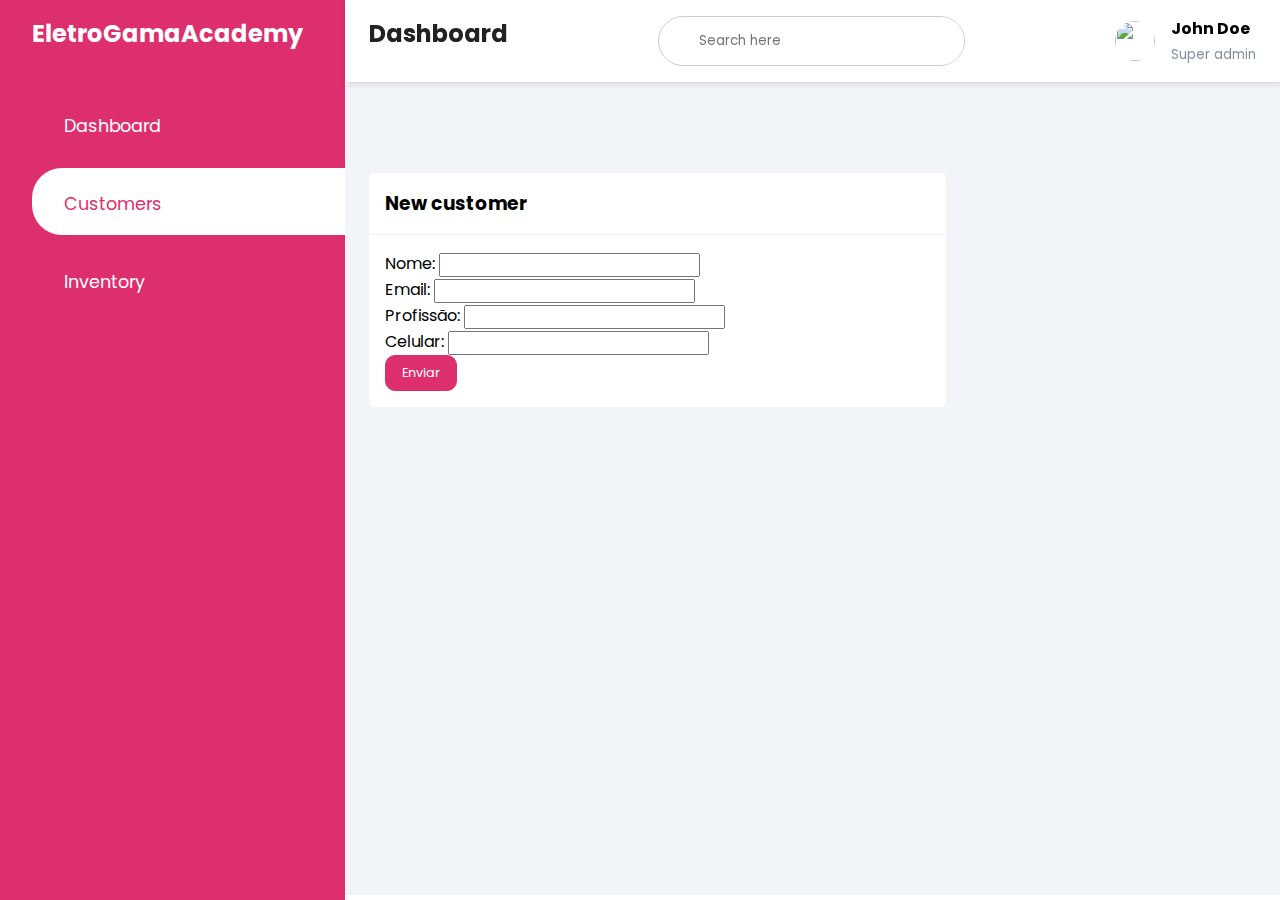
==== customer.html @ 8cc9a2c3 "first commit" ====
<!DOCTYPE html>
<html lang="pt-br">
  <head>
    <meta charset="UTF-8" />
    <meta
      name="viewport"
      content="width=device-width,initial-scale=1,maximum-scale=1"
    />
    <title>Clientes | EletroGamaAcademy</title>

    <link
      rel="stylesheet"
      href="https://maxst.icons8.com/vue-static/landings/line-awesome/line-awesome/1.3.0/css/line-awesome.min.css"
    />
    <link rel="stylesheet" href="./css/style.css" />
  </head>
  <body>
    <!----------------------------------------------------------------------------- Sidebar -->
    <input type="checkbox" id="nav-toggle" />
    <div class="sidebar">
      <div class="sidebar-brand">
        <h2>
          <span>EletroGamaAcademy</span>
        </h2>
      </div>
      <div class="sidebar-menu">
        <ul>
          <li>
            <a href="./index.html"
              ><span class="las la-igloo"></span><span>Dashboard</span></a
            >
          </li>
          <li>
            <a href="./customer.html" class="active"
              ><span class="las la-users"></span><span>Customers</span></a
            >
          </li>
          <li>
            <a href="./inventory.html"
              ><span class="las la-receipt"></span><span>Inventory</span></a
            >
          </li>
        </ul>
      </div>
    </div>
    <!----------------------------------------------------------------------------- Nav -->
    <div class="main-content">
      <header>
        <h2>
          <label for="nav-toggle"> <apan class="las la-bars"></apan> </label
          >Dashboard
        </h2>
        <div class="search-wrapper">
          <span class="las la-search"></span
          ><input type="search" placeholder="Search here" />
        </div>
        <div class="user-wrapper">
          <img src="" width="40px" height="40px" alt="" />
          <div>
            <h4>John Doe</h4>
            <small>Super admin</small>
          </div>
        </div>
      </header>
      <!----------------------------------------------------------------------------- Main -->
      <main>
        <div class="recent-grid">
          <div class="customers">
            <div class="card">
              <div class="card-header">
                <h3>New customer</h3>
              </div>
              <div class="card-body">
                <form action="" method="POST" id="form-customer">
                  <div class="form-group">
                    <label for="name">Nome:</label>
                    <input type="text" name="name" id="name" />
                  </div>
                  <div class="form-group">
                    <label for="email">Email:</label>
                    <input type="email" name="email" id="email" />
                  </div>
                  <div class="form-group">
                    <label for="carrer">Profissão:</label>
                    <input type="text" name="carrer" id="carrer" />
                  </div>
                  <div class="form-group">
                    <label for="mobile">Celular:</label>
                    <input type="number" name="mobile" id="mobile" />
                  </div>
                  <input type="submit" class="btn" value="Enviar" />
                </form>
              </div>
            </div>
          </div>
        </div>
      </main>
    </div>
  </body>
  <script src="./js/customers.js"></script>
</html>
---- css/style.css ----
@import url('https://fonts.googleapis.com/css2?family=Poppins:wght@300;400;500;600&display=swap');

:root {
  --main-color: #dd2f6e;
  --color-dark: #1d2231;
  --text-grey: #8390a2;
}

* {
  padding: 0;
  margin: 0;
  box-sizing: border-box;
  list-style-type: none;
  text-decoration: none;
  font-family: 'Poppins', sans-serif;
}

.btn {
  background: var(--main-color);
  border-radius: 10px;
  color: #fff;
  font-size: 0.8rem;
  padding: 0.5rem 1rem;
  border: 1px solid var(--main-color);
}

.sidebar {
  width: 345px;
  position: fixed;
  left: 0;
  top: 0;
  height: 100%;
  background: var(--main-color);
  z-index: 100;
  transition: width 300ms;
}

.sidebar-brand {
  height: 90px;
  padding: 1rem 0rem 1rem 2rem;
  color: #fff;
}

.sidebar-brand span {
  display: inline-block;
  padding-right: 1rem;
}

.sidebar-menu {
  margin-top: 1rem;
}

.sidebar-menu li {
  width: 100%;
  margin-bottom: 1.7rem;
  padding-left: 2rem;
}

.sidebar-menu a {
  padding-left: 1rem;
  display: block;
  color: #fff;
  font-size: 1.1rem;
}

.sidebar-menu a.active {
  background: #fff;
  padding-top: 1rem;
  padding-bottom: 1rem;
  color: var(--main-color);
  border-radius: 30px 0px 0px 30px;
}

.sidebar-menu a span:first-child {
  font-size: 1.5rem;
  padding-right: 1rem;
}

#nav-toggle:checked + .sidebar {
  width: 70px;
}

#nav-toggle:checked + .sidebar .sidebar-brand,
#nav-toggle:checked + .sidebar li {
  padding-left: 1rem;
  text-align: center;
}

#nav-toggle:checked + .sidebar li a {
  padding-left: 0rem;
}

#nav-toggle:checked + .sidebar .sidebar-brand h2 span:last-child,
#nav-toggle:checked + .sidebar li a span:last-child {
  display: none;
}

#nav-toggle:checked ~ .main-content {
  margin-left: 70px;
}

#nav-toggle:checked ~ .main-content header {
  width: calc(100% - 70px);
  left: 70px;
}

.main-content {
  transition: margin-left 300ms;
  margin-left: 345px;
}

header {
  background: #fff;
  display: flex;
  justify-content: space-between;
  padding: 1rem 1.5rem;
  box-shadow: 2px 2px 5px rgba(0, 0, 0, 0.2);
  position: fixed;
  left: 345px;
  width: calc(100% - 345px);
  top: 0;
  z-index: 100;
  transition: left 300ms;
}

#nav-toggle {
  display: none;
}

header h2 {
  color: #222;
}

header label span {
  font-size: 1.7rem;
  padding-right: 1rem;
}

.search-wrapper {
  border: 1px solid #ccc;
  border-radius: 30px;
  height: 50px;
  display: flex;
  align-items: center;
  overflow-x: hidden;
}

.search-wrapper span {
  display: inline-block;
  padding: 0rem 1rem;
  font-size: 1.5rem;
}

.search-wrapper input {
  height: 100%;
  padding: 0.5rem;
  border: none;
  outline: none;
}

.user-wrapper {
  display: flex;
  align-items: center;
}

.user-wrapper img {
  border-radius: 50%;
  margin-right: 1rem;
}

.user-wrapper small {
  display: inline-block;
  color: var(--text-grey);
}

main {
  margin-top: 85px;
  padding: 2rem 1.5rem;
  background: #f1f5f9;
  min-height: calc(100vh - 90px);
}

.cards {
  display: grid;
  grid-template-columns: repeat(4, 1fr);
  grid-gap: 2rem;
  margin-top: 1rem;
}

.card-single {
  display: flex;
  justify-content: space-between;
  background: #fff;
  padding: 2rem;
  border-radius: 2px;
}

.card-single div:last-child span {
  font-size: 3rem;
  color: var(--main-color);
}

.card-single div:first-child span {
  color: var(--text-grey);
}

.card-single:last-child {
  background: var(--main-color);
}

.card-single:last-child h1,
.card-single:last-child div:last-child span,
.card-single:last-child div:first-child span {
  color: #fff;
}

.recent-grid {
  margin-top: 3.5rem;
  display: grid;
  grid-gap: 2rem;
  grid-template-columns: 65% auto;
}

.card {
  background: #fff;
  border-radius: 5px;
}

.card-header,
.card-body {
  padding: 1rem;
}

.card-header {
  display: flex;
  justify-content: space-between;
  align-items: center;
  border-bottom: 1px solid #f0f0f0;
}

.card-header button {
  background: var(--main-color);
  border-radius: 10px;
  color: #fff;
  font-size: 0.8rem;
  padding: 0.5rem 1rem;
  border: 1px solid var(--main-color);
}

table {
  border-collapse: collapse;
}

thead tr {
  border-top: 1px solid #f0f0f0;
  border-bottom: 2px solid #f0f0f0;
}

thead td {
  font-weight: 700;
}

td {
  padding: 0.5rem 1rem;
  font-size: 0.9rem;
  color: #222;
}

td .status {
  display: inline-block;
  height: 10px;
  width: 10px;
  border-radius: 50%;
  margin-right: 1rem;
}

tr td:last-child {
  display: flex;
  align-items: center;
}

.status.purple {
  background: rebeccapurple;
}

.status.pink {
  background: deeppink;
}

.status.orange {
  background: orangered;
}

.table-responsive {
  width: 100%;
  overflow-x: auto;
}

.customer {
  display: flex;
  justify-content: space-between;
  align-items: center;
  padding: 0.5rem 0.7rem;
}

.info {
  display: flex;
  align-items: center;
}

.info img {
  border-radius: 50%;
  margin-right: 1rem;
}

.info h4 {
  font-size: 0.8rem;
  font-weight: 700;
  color: #222;
}

.info small {
  font-weight: 600;
  color: var(--text-grey);
}

.contact span {
  font-size: 1.2rem;
  display: inline-block;
  margin-top: 0.5rem;
  color: var(--main-color);
}

@media only screen and (max-width: 1200px) {
  .sidebar {
    width: 70px;
  }

  .sidebar .sidebar-brand,
  .sidebar li {
    padding-left: 1rem;
    text-align: center;
  }

  .sidebar li a {
    padding-left: 0rem;
  }

  .sidebar .sidebar-brand h2 span:last-child,
  .sidebar li a span:last-child {
    display: none;
  }

  .main-content {
    margin-left: 70px;
  }

  .main-content header {
    width: calc(100% - 70px);
    left: 70px;
  }

  .sidebar:hover {
    width: 345px;
    z-index: 200;
  }

  .sidebar:hover .sidebar-brand,
  .sidebar:hover li {
    padding-left: 2rem;
    text-align: left;
  }

  .sidebar:hover li a {
    padding-left: 1rem;
  }

  .sidebar:hover .sidebar-brand h2 span:last-child,
  .sidebar:hover li a span:last-child {
    display: inline;
  }
}

@media only screen and (max-width: 960px) {
  .cards {
    grid-template-columns: repeat(3, 1fr);
  }
  .recent-grid {
    grid-template-columns: 60% 40%;
  }
}

@media only screen and (max-width: 768px) {
  .cards {
    grid-template-columns: repeat(2, 1fr);
  }

  .recent-grid {
    grid-template-columns: 100%;
  }

  .search-wrapper {
    display: none;
  }

  .sidebar {
    left: -100% !important;
  }

  header h2 {
    display: flex;
    align-items: center;
  }

  header h2 label {
    display: inline-block;
    text-align: center;
    background: var(--main-color);
    padding-right: 0rem;
    margin-right: 1rem;
    height: 40px;
    width: 40px;
    border-radius: 50%;
    color: #fff;
    display: flex;
    justify-content: center;
    align-items: center;
  }

  header h2 {
    font-size: 1.1rem;
  }

  .main-content {
    width: 100%;
    margin-left: 0rem;
  }

  header {
    width: 100% !important;
    left: 0 !important;
  }

  #nav-toggle:checked + .sidebar {
    left: 0 !important;
    z-index: 100;
    width: 345px;
  }

  #nav-toggle:checked + .sidebar .sidebar-brand,
  #nav-toggle:checked + .sidebar li {
    padding-left: 2rem;
    text-align: left;
  }

  #nav-toggle:checked + .sidebar li a {
    padding-left: 1rem;
  }

  #nav-toggle:checked + .sidebar .sidebar-brand h2 span:last-child,
  #nav-toggle:checked + .sidebar li a span:last-child {
    display: inline;
  }

  #nav-toggle:checked ~ .main-content {
    margin-left: 0rem;
  }
}

@media only screen and (max-width: 560px) {
  .cards {
    grid-template-columns: 100%;
  }
}
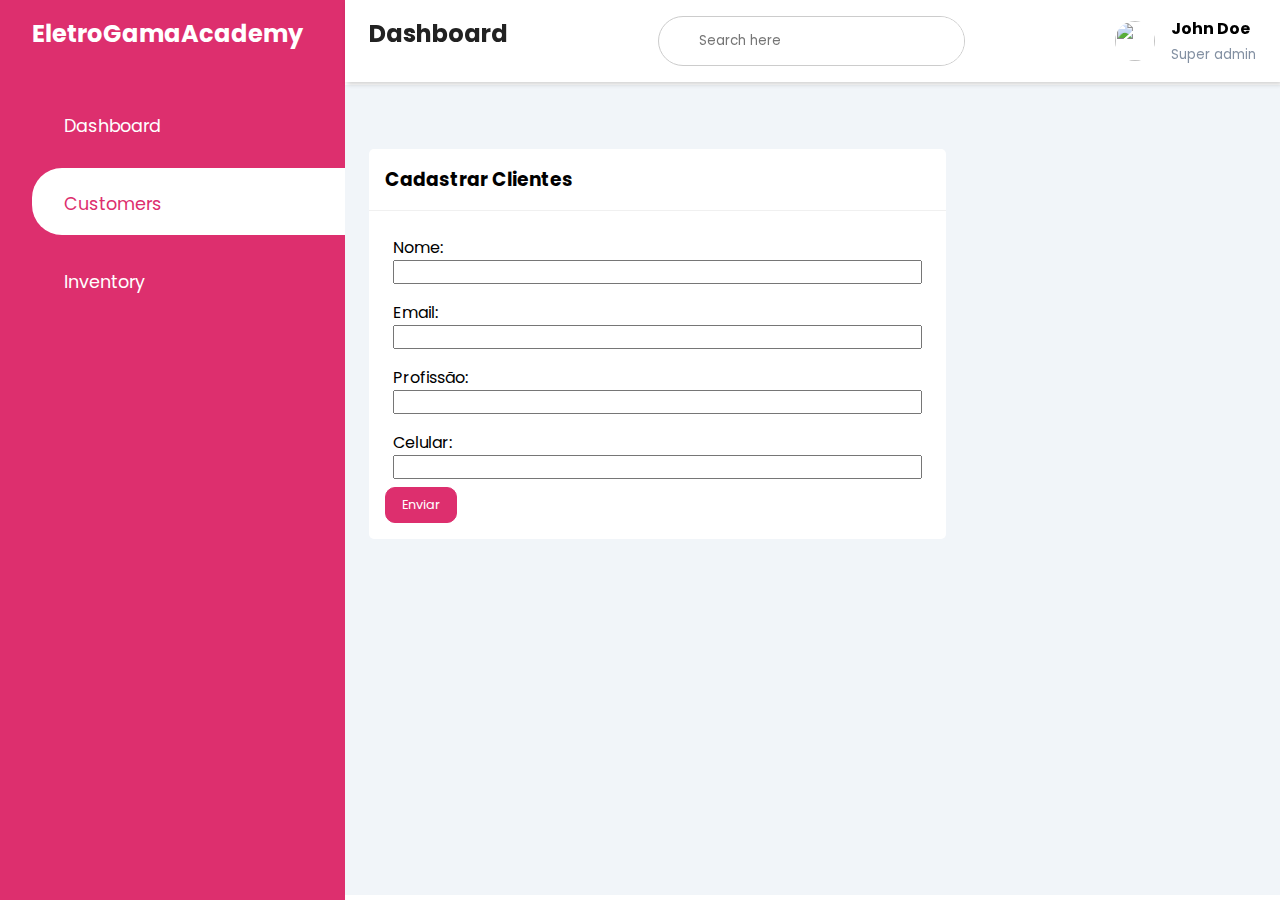
==== commit af2f0943: "get products" ====
--- a/customer.html
+++ b/customer.html
@@ -68,25 +68,25 @@
           <div class="customers">
             <div class="card">
               <div class="card-header">
-                <h3>New customer</h3>
+                <h3>Cadastrar Clientes</h3>
               </div>
               <div class="card-body">
                 <form action="" method="POST" id="form-customer">
                   <div class="form-group">
                     <label for="name">Nome:</label>
-                    <input type="text" name="name" id="name" />
+                    <input type="text" name="name" id="name" required />
                   </div>
                   <div class="form-group">
                     <label for="email">Email:</label>
-                    <input type="email" name="email" id="email" />
+                    <input type="email" name="email" id="email" required />
                   </div>
                   <div class="form-group">
                     <label for="carrer">Profissão:</label>
-                    <input type="text" name="carrer" id="carrer" />
+                    <input type="text" name="carrer" id="carrer" required />
                   </div>
                   <div class="form-group">
                     <label for="mobile">Celular:</label>
-                    <input type="number" name="mobile" id="mobile" />
+                    <input type="number" name="mobile" id="mobile" required />
                   </div>
                   <input type="submit" class="btn" value="Enviar" />
                 </form>
--- a/css/style.css
+++ b/css/style.css
@@ -22,6 +22,13 @@
   font-size: 0.8rem;
   padding: 0.5rem 1rem;
   border: 1px solid var(--main-color);
+  cursor: pointer;
+}
+
+.form-group {
+  display: flex;
+  flex-direction: column;
+  padding: 0.5rem;
 }
 
 .sidebar {
@@ -215,7 +222,7 @@
 }
 
 .recent-grid {
-  margin-top: 3.5rem;
+  margin-top: 2rem;
   display: grid;
   grid-gap: 2rem;
   grid-template-columns: 65% auto;
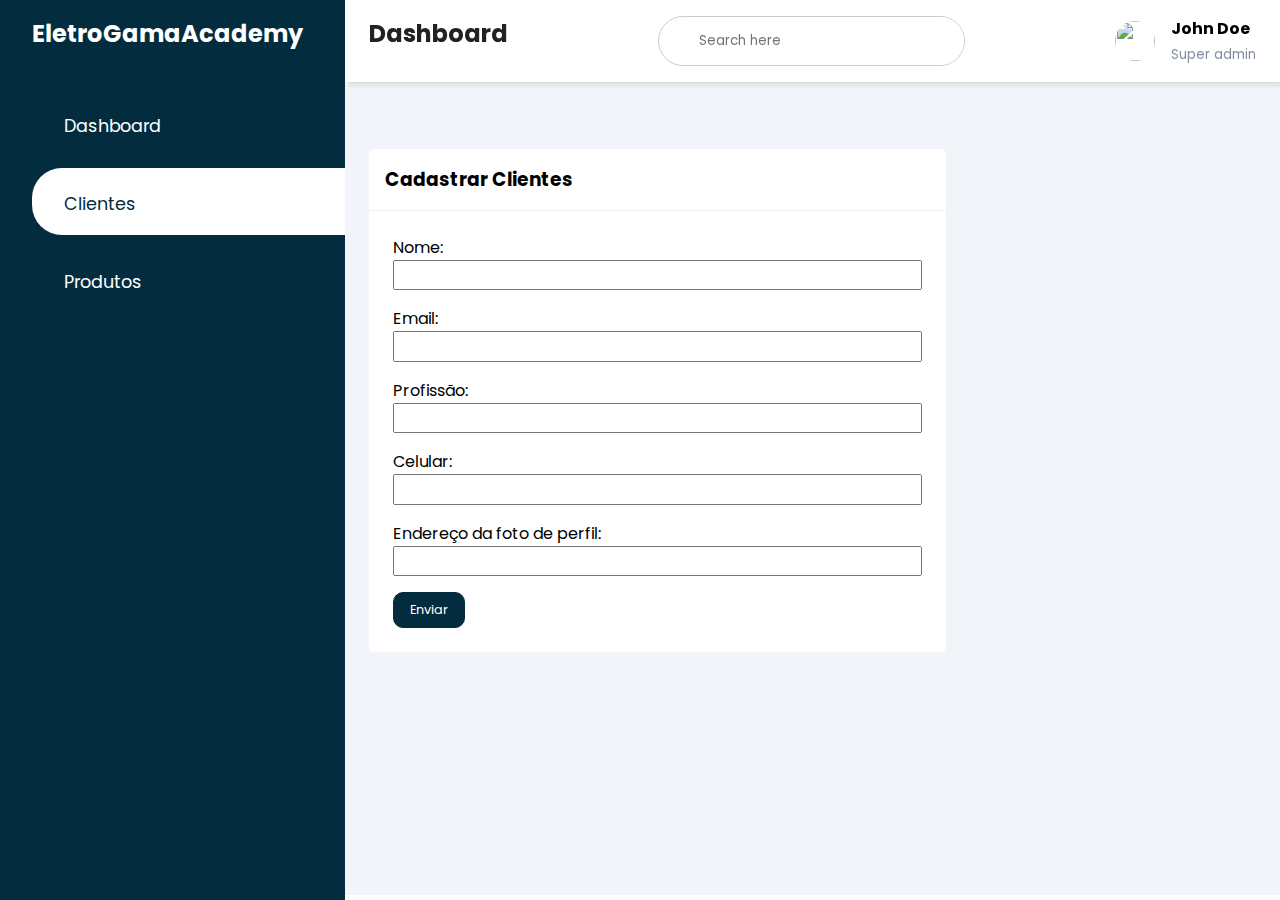
==== commit f59c777a: "readme dashboard" ====
--- a/customer.html
+++ b/customer.html
@@ -32,12 +32,12 @@
           </li>
           <li>
             <a href="./customer.html" class="active"
-              ><span class="las la-users"></span><span>Customers</span></a
+              ><span class="las la-users"></span><span>Clientes</span></a
             >
           </li>
           <li>
             <a href="./inventory.html"
-              ><span class="las la-receipt"></span><span>Inventory</span></a
+              ><span class="las la-receipt"></span><span>Produtos</span></a
             >
           </li>
         </ul>
@@ -55,7 +55,12 @@
           ><input type="search" placeholder="Search here" />
         </div>
         <div class="user-wrapper">
-          <img src="" width="40px" height="40px" alt="" />
+          <img
+            src="http://agbrands.com.br/wp-content/uploads/2017/01/perfil-300x225.jpg"
+            width="40px"
+            height="40px"
+            alt=""
+          />
           <div>
             <h4>John Doe</h4>
             <small>Super admin</small>
@@ -88,6 +93,10 @@
                     <label for="mobile">Celular:</label>
                     <input type="number" name="mobile" id="mobile" required />
                   </div>
+                  <div class="form-group">
+                    <label for="photo">Endereço da foto de perfil:</label>
+                    <input type="text" name="photo" id="photo" />
+                  </div>
                   <input type="submit" class="btn" value="Enviar" />
                 </form>
               </div>
--- a/css/style.css
+++ b/css/style.css
@@ -1,7 +1,7 @@
 @import url('https://fonts.googleapis.com/css2?family=Poppins:wght@300;400;500;600&display=swap');
 
 :root {
-  --main-color: #dd2f6e;
+  --main-color: #032c3f;
   --color-dark: #1d2231;
   --text-grey: #8390a2;
 }
@@ -23,12 +23,22 @@
   padding: 0.5rem 1rem;
   border: 1px solid var(--main-color);
   cursor: pointer;
+  margin: 0.5rem;
 }
 
 .form-group {
   display: flex;
   flex-direction: column;
   padding: 0.5rem;
+}
+
+.form-group input {
+  padding: 0.2rem;
+}
+
+#tbody-products .description {
+  vertical-align: top;
+  width: 100%;
 }
 
 .sidebar {
@@ -245,7 +255,7 @@
   border-bottom: 1px solid #f0f0f0;
 }
 
-.card-header button {
+.card-header a {
   background: var(--main-color);
   border-radius: 10px;
   color: #fff;
@@ -281,12 +291,12 @@
   margin-right: 1rem;
 }
 
-tr td:last-child {
-  display: flex;
-  align-items: center;
-}
-
-.status.purple {
+tr td:nth-child(2) span {
+  font-size: 0.7rem;
+  color: #000;
+}
+
+/* .status.purple {
   background: rebeccapurple;
 }
 
@@ -296,7 +306,7 @@
 
 .status.orange {
   background: orangered;
-}
+} */
 
 .table-responsive {
   width: 100%;
